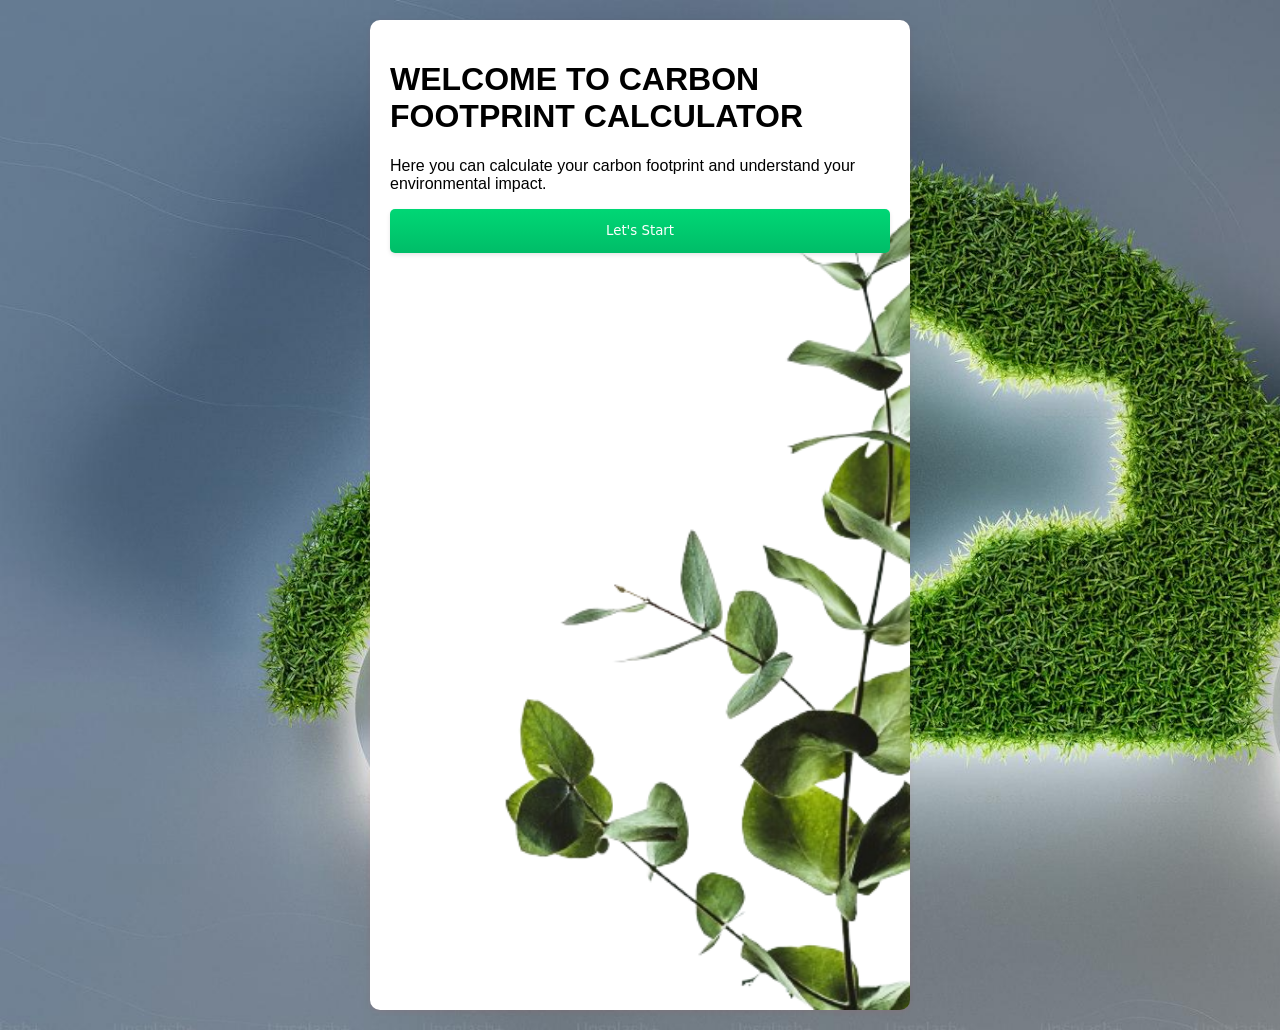
==== index.html @ 2deade85 "first commit" ====
<!DOCTYPE html>
<html lang="en">
  <head>
    <meta charset="UTF-8" />
    <meta name="viewport" content="width=device-width, initial-scale=1.0" />
    <title>Carbon Footprint Calculator</title>
    <link rel="stylesheet" href="style.css" />
  </head>
  <body>
    <div class="container" style="height: 950px">
      <h1>WELCOME TO CARBON FOOTPRINT CALCULATOR</h1>
      <p>
        Here you can calculate your carbon footprint and understand your
        environmental impact.
      </p>
      <button class="button-41" type="submit" id="start-button">
        Let's Start
      </button>
    </div>

    <script>
      const startButton = document.getElementById("start-button");

      startButton.addEventListener("click", () => {
        window.location.href = "calculate.html";
      });
    </script>
  </body>
</html>
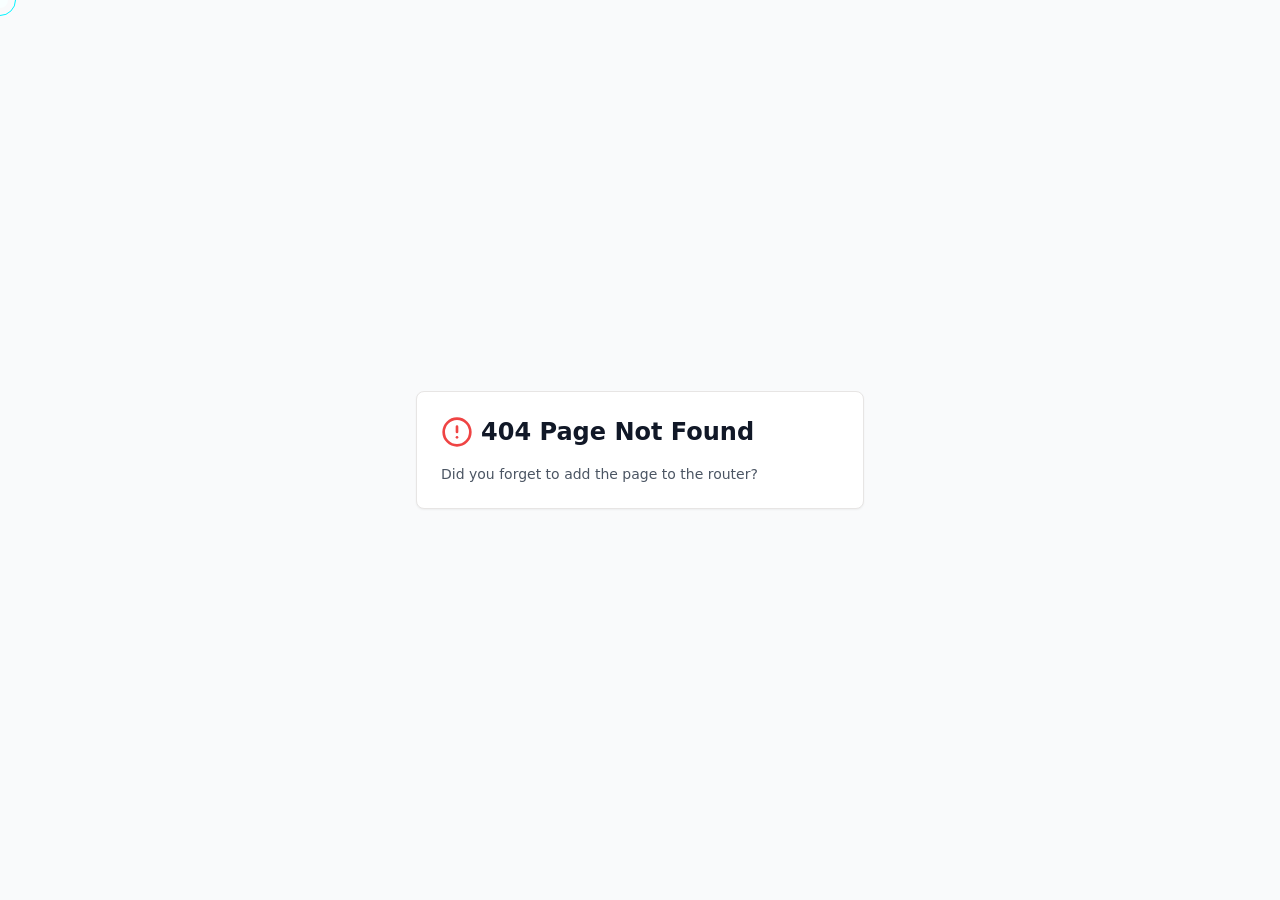
==== commit d8237c25: "Init Commit" ====
--- a/index.html
+++ b/index.html
@@ -1,29 +1,104 @@
 <!DOCTYPE html>
 <html lang="en">
   <head>
+    <style data-vite-theme="" data-inject-first="">:root {
+    --background: 0 0% 100%;
+--foreground: 20 14.3% 4.1%;
+--muted: 60 4.8% 95.9%;
+--muted-foreground: 25 5.3% 44.7%;
+--popover: 0 0% 100%;
+--popover-foreground: 20 14.3% 4.1%;
+--card: 0 0% 100%;
+--card-foreground: 20 14.3% 4.1%;
+--border: 20 5.9% 90%;
+--input: 20 5.9% 90%;
+--primary: 183 100% 50%;
+--primary-foreground: 184 100% 9%;
+--secondary: 60 4.8% 95.9%;
+--secondary-foreground: 24 9.8% 10%;
+--accent: 60 4.8% 95.9%;
+--accent-foreground: 24 9.8% 10%;
+--destructive: 0 84.2% 60.2%;
+--destructive-foreground: 60 9.1% 97.8%;
+--ring: 20 14.3% 4.1%;
+--radius: 0.5rem;
+}
+
+@media (prefers-color-scheme: dark) {
+  :root {
+      --background: 240 10% 3.9%;
+--foreground: 0 0% 98%;
+--muted: 240 3.7% 15.9%;
+--muted-foreground: 240 5% 64.9%;
+--popover: 240 10% 3.9%;
+--popover-foreground: 0 0% 98%;
+--card: 240 10% 3.9%;
+--card-foreground: 0 0% 98%;
+--border: 240 3.7% 15.9%;
+--input: 240 3.7% 15.9%;
+--primary: 183 100% 50%;
+--primary-foreground: 184 100% 9%;
+--secondary: 240 3.7% 15.9%;
+--secondary-foreground: 0 0% 98%;
+--accent: 240 3.7% 15.9%;
+--accent-foreground: 0 0% 98%;
+--destructive: 0 62.8% 30.6%;
+--destructive-foreground: 0 0% 98%;
+--ring: 240 4.9% 83.9%;
+--radius: 0.5rem;
+  }
+}
+.light {
+    --background: 0 0% 100%;
+--foreground: 20 14.3% 4.1%;
+--muted: 60 4.8% 95.9%;
+--muted-foreground: 25 5.3% 44.7%;
+--popover: 0 0% 100%;
+--popover-foreground: 20 14.3% 4.1%;
+--card: 0 0% 100%;
+--card-foreground: 20 14.3% 4.1%;
+--border: 20 5.9% 90%;
+--input: 20 5.9% 90%;
+--primary: 183 100% 50%;
+--primary-foreground: 184 100% 9%;
+--secondary: 60 4.8% 95.9%;
+--secondary-foreground: 24 9.8% 10%;
+--accent: 60 4.8% 95.9%;
+--accent-foreground: 24 9.8% 10%;
+--destructive: 0 84.2% 60.2%;
+--destructive-foreground: 60 9.1% 97.8%;
+--ring: 20 14.3% 4.1%;
+--radius: 0.5rem;
+}
+.dark {
+    --background: 240 10% 3.9%;
+--foreground: 0 0% 98%;
+--muted: 240 3.7% 15.9%;
+--muted-foreground: 240 5% 64.9%;
+--popover: 240 10% 3.9%;
+--popover-foreground: 0 0% 98%;
+--card: 240 10% 3.9%;
+--card-foreground: 0 0% 98%;
+--border: 240 3.7% 15.9%;
+--input: 240 3.7% 15.9%;
+--primary: 183 100% 50%;
+--primary-foreground: 184 100% 9%;
+--secondary: 240 3.7% 15.9%;
+--secondary-foreground: 0 0% 98%;
+--accent: 240 3.7% 15.9%;
+--accent-foreground: 0 0% 98%;
+--destructive: 0 62.8% 30.6%;
+--destructive-foreground: 0 0% 98%;
+--ring: 240 4.9% 83.9%;
+--radius: 0.5rem;
+}</style>
+
     <meta charset="UTF-8" />
-    <meta name="viewport" content="width=device-width, initial-scale=1.0" />
-    <title>Carbon Footprint Calculator</title>
-    <link rel="stylesheet" href="style.css" />
+    <meta name="viewport" content="width=device-width, initial-scale=1.0, maximum-scale=1" />
+    <script type="module" crossorigin src="./index-CS6MTeFh.js"></script>
+    <link rel="stylesheet" crossorigin href="./index-DmLrB1Ur.css">
   </head>
   <body>
-    <div class="container" style="height: 950px">
-      <h1>WELCOME TO CARBON FOOTPRINT CALCULATOR</h1>
-      <p>
-        Here you can calculate your carbon footprint and understand your
-        environmental impact.
-      </p>
-      <button class="button-41" type="submit" id="start-button">
-        Let's Start
-      </button>
-    </div>
-
-    <script>
-      const startButton = document.getElementById("start-button");
-
-      startButton.addEventListener("click", () => {
-        window.location.href = "calculate.html";
-      });
-    </script>
+    <div id="root"></div>
   </body>
-</html>
+</html>
--- a/index-DmLrB1Ur.css
+++ b/index-DmLrB1Ur.css
@@ -0,0 +1 @@
+*,:before,:after{--tw-border-spacing-x: 0;--tw-border-spacing-y: 0;--tw-translate-x: 0;--tw-translate-y: 0;--tw-rotate: 0;--tw-skew-x: 0;--tw-skew-y: 0;--tw-scale-x: 1;--tw-scale-y: 1;--tw-pan-x: ;--tw-pan-y: ;--tw-pinch-zoom: ;--tw-scroll-snap-strictness: proximity;--tw-gradient-from-position: ;--tw-gradient-via-position: ;--tw-gradient-to-position: ;--tw-ordinal: ;--tw-slashed-zero: ;--tw-numeric-figure: ;--tw-numeric-spacing: ;--tw-numeric-fraction: ;--tw-ring-inset: ;--tw-ring-offset-width: 0px;--tw-ring-offset-color: #fff;--tw-ring-color: rgb(59 130 246 / .5);--tw-ring-offset-shadow: 0 0 #0000;--tw-ring-shadow: 0 0 #0000;--tw-shadow: 0 0 #0000;--tw-shadow-colored: 0 0 #0000;--tw-blur: ;--tw-brightness: ;--tw-contrast: ;--tw-grayscale: ;--tw-hue-rotate: ;--tw-invert: ;--tw-saturate: ;--tw-sepia: ;--tw-drop-shadow: ;--tw-backdrop-blur: ;--tw-backdrop-brightness: ;--tw-backdrop-contrast: ;--tw-backdrop-grayscale: ;--tw-backdrop-hue-rotate: ;--tw-backdrop-invert: ;--tw-backdrop-opacity: ;--tw-backdrop-saturate: ;--tw-backdrop-sepia: ;--tw-contain-size: ;--tw-contain-layout: ;--tw-contain-paint: ;--tw-contain-style: }::backdrop{--tw-border-spacing-x: 0;--tw-border-spacing-y: 0;--tw-translate-x: 0;--tw-translate-y: 0;--tw-rotate: 0;--tw-skew-x: 0;--tw-skew-y: 0;--tw-scale-x: 1;--tw-scale-y: 1;--tw-pan-x: ;--tw-pan-y: ;--tw-pinch-zoom: ;--tw-scroll-snap-strictness: proximity;--tw-gradient-from-position: ;--tw-gradient-via-position: ;--tw-gradient-to-position: ;--tw-ordinal: ;--tw-slashed-zero: ;--tw-numeric-figure: ;--tw-numeric-spacing: ;--tw-numeric-fraction: ;--tw-ring-inset: ;--tw-ring-offset-width: 0px;--tw-ring-offset-color: #fff;--tw-ring-color: rgb(59 130 246 / .5);--tw-ring-offset-shadow: 0 0 #0000;--tw-ring-shadow: 0 0 #0000;--tw-shadow: 0 0 #0000;--tw-shadow-colored: 0 0 #0000;--tw-blur: ;--tw-brightness: ;--tw-contrast: ;--tw-grayscale: ;--tw-hue-rotate: ;--tw-invert: ;--tw-saturate: ;--tw-sepia: ;--tw-drop-shadow: ;--tw-backdrop-blur: ;--tw-backdrop-brightness: ;--tw-backdrop-contrast: ;--tw-backdrop-grayscale: ;--tw-backdrop-hue-rotate: ;--tw-backdrop-invert: ;--tw-backdrop-opacity: ;--tw-backdrop-saturate: ;--tw-backdrop-sepia: ;--tw-contain-size: ;--tw-contain-layout: ;--tw-contain-paint: ;--tw-contain-style: }*,:before,:after{box-sizing:border-box;border-width:0;border-style:solid;border-color:#e5e7eb}:before,:after{--tw-content: ""}html,:host{line-height:1.5;-webkit-text-size-adjust:100%;-moz-tab-size:4;-o-tab-size:4;tab-size:4;font-family:ui-sans-serif,system-ui,sans-serif,"Apple Color Emoji","Segoe UI Emoji",Segoe UI Symbol,"Noto Color Emoji";font-feature-settings:normal;font-variation-settings:normal;-webkit-tap-highlight-color:transparent}body{margin:0;line-height:inherit}hr{height:0;color:inherit;border-top-width:1px}abbr:where([title]){-webkit-text-decoration:underline dotted;text-decoration:underline dotted}h1,h2,h3,h4,h5,h6{font-size:inherit;font-weight:inherit}a{color:inherit;text-decoration:inherit}b,strong{font-weight:bolder}code,kbd,samp,pre{font-family:ui-monospace,SFMono-Regular,Menlo,Monaco,Consolas,Liberation Mono,Courier New,monospace;font-feature-settings:normal;font-variation-settings:normal;font-size:1em}small{font-size:80%}sub,sup{font-size:75%;line-height:0;position:relative;vertical-align:baseline}sub{bottom:-.25em}sup{top:-.5em}table{text-indent:0;border-color:inherit;border-collapse:collapse}button,input,optgroup,select,textarea{font-family:inherit;font-feature-settings:inherit;font-variation-settings:inherit;font-size:100%;font-weight:inherit;line-height:inherit;letter-spacing:inherit;color:inherit;margin:0;padding:0}button,select{text-transform:none}button,input:where([type=button]),input:where([type=reset]),input:where([type=submit]){-webkit-appearance:button;background-color:transparent;background-image:none}:-moz-focusring{outline:auto}:-moz-ui-invalid{box-shadow:none}progress{vertical-align:baseline}::-webkit-inner-spin-button,::-webkit-outer-spin-button{height:auto}[type=search]{-webkit-appearance:textfield;outline-offset:-2px}::-webkit-search-decoration{-webkit-appearance:none}::-webkit-file-upload-button{-webkit-appearance:button;font:inherit}summary{display:list-item}blockquote,dl,dd,h1,h2,h3,h4,h5,h6,hr,figure,p,pre{margin:0}fieldset{margin:0;padding:0}legend{padding:0}ol,ul,menu{list-style:none;margin:0;padding:0}dialog{padding:0}textarea{resize:vertical}input::-moz-placeholder,textarea::-moz-placeholder{opacity:1;color:#9ca3af}input::placeholder,textarea::placeholder{opacity:1;color:#9ca3af}button,[role=button]{cursor:pointer}:disabled{cursor:default}img,svg,video,canvas,audio,iframe,embed,object{display:block;vertical-align:middle}img,video{max-width:100%;height:auto}[hidden]:where(:not([hidden=until-found])){display:none}*{border-color:hsl(var(--border))}body{background-color:hsl(var(--background));font-family:ui-sans-serif,system-ui,sans-serif,"Apple Color Emoji","Segoe UI Emoji",Segoe UI Symbol,"Noto Color Emoji";color:hsl(var(--foreground));-webkit-font-smoothing:antialiased;-moz-osx-font-smoothing:grayscale}.container{width:100%}@media (min-width: 640px){.container{max-width:640px}}@media (min-width: 768px){.container{max-width:768px}}@media (min-width: 1024px){.container{max-width:1024px}}@media (min-width: 1280px){.container{max-width:1280px}}@media (min-width: 1536px){.container{max-width:1536px}}.sr-only{position:absolute;width:1px;height:1px;padding:0;margin:-1px;overflow:hidden;clip:rect(0,0,0,0);white-space:nowrap;border-width:0}.pointer-events-none{pointer-events:none}.pointer-events-auto{pointer-events:auto}.visible{visibility:visible}.invisible{visibility:hidden}.fixed{position:fixed}.absolute{position:absolute}.relative{position:relative}.inset-0{top:0;right:0;bottom:0;left:0}.inset-x-0{left:0;right:0}.inset-y-0{top:0;bottom:0}.-bottom-12{bottom:-3rem}.-left-12{left:-3rem}.-right-12{right:-3rem}.-top-12{top:-3rem}.bottom-0{bottom:0}.left-0{left:0}.left-1{left:.25rem}.left-1\/2{left:50%}.left-2{left:.5rem}.left-\[50\%\]{left:50%}.right-0{right:0}.right-1{right:.25rem}.right-2{right:.5rem}.right-3{right:.75rem}.right-4{right:1rem}.top-0{top:0}.top-1\.5{top:.375rem}.top-1\/2{top:50%}.top-2{top:.5rem}.top-3\.5{top:.875rem}.top-4{top:1rem}.top-\[1px\]{top:1px}.top-\[50\%\]{top:50%}.top-\[60\%\]{top:60%}.top-full{top:100%}.-z-10{z-index:-10}.z-10{z-index:10}.z-20{z-index:20}.z-50{z-index:50}.z-\[100\]{z-index:100}.z-\[1\]{z-index:1}.-mx-1{margin-left:-.25rem;margin-right:-.25rem}.mx-2{margin-left:.5rem;margin-right:.5rem}.mx-3\.5{margin-left:.875rem;margin-right:.875rem}.mx-4{margin-left:1rem;margin-right:1rem}.mx-auto{margin-left:auto;margin-right:auto}.my-0\.5{margin-top:.125rem;margin-bottom:.125rem}.my-1{margin-top:.25rem;margin-bottom:.25rem}.-ml-4{margin-left:-1rem}.-mt-4{margin-top:-1rem}.mb-1{margin-bottom:.25rem}.mb-10{margin-bottom:2.5rem}.mb-2{margin-bottom:.5rem}.mb-4{margin-bottom:1rem}.mb-6{margin-bottom:1.5rem}.mb-8{margin-bottom:2rem}.ml-1{margin-left:.25rem}.ml-2{margin-left:.5rem}.ml-auto{margin-left:auto}.mr-2{margin-right:.5rem}.mt-1\.5{margin-top:.375rem}.mt-2{margin-top:.5rem}.mt-24{margin-top:6rem}.mt-4{margin-top:1rem}.mt-auto{margin-top:auto}.block{display:block}.flex{display:flex}.inline-flex{display:inline-flex}.table{display:table}.grid{display:grid}.hidden{display:none}.aspect-square{aspect-ratio:1 / 1}.aspect-video{aspect-ratio:16 / 9}.size-4{width:1rem;height:1rem}.h-1{height:.25rem}.h-1\.5{height:.375rem}.h-10{height:2.5rem}.h-11{height:2.75rem}.h-12{height:3rem}.h-2{height:.5rem}.h-2\.5{height:.625rem}.h-3{height:.75rem}.h-3\.5{height:.875rem}.h-4{height:1rem}.h-48{height:12rem}.h-5{height:1.25rem}.h-6{height:1.5rem}.h-64{height:16rem}.h-7{height:1.75rem}.h-8{height:2rem}.h-9{height:2.25rem}.h-\[1px\]{height:1px}.h-\[var\(--radix-navigation-menu-viewport-height\)\]{height:var(--radix-navigation-menu-viewport-height)}.h-\[var\(--radix-select-trigger-height\)\]{height:var(--radix-select-trigger-height)}.h-auto{height:auto}.h-full{height:100%}.h-px{height:1px}.h-svh{height:100svh}.max-h-96{max-height:24rem}.max-h-\[300px\]{max-height:300px}.max-h-screen{max-height:100vh}.min-h-0{min-height:0px}.min-h-\[80px\]{min-height:80px}.min-h-screen{min-height:100vh}.min-h-svh{min-height:100svh}.w-0{width:0px}.w-0\.5{width:.125rem}.w-1{width:.25rem}.w-10{width:2.5rem}.w-11{width:2.75rem}.w-12{width:3rem}.w-2{width:.5rem}.w-2\.5{width:.625rem}.w-3{width:.75rem}.w-3\.5{width:.875rem}.w-3\/4{width:75%}.w-4{width:1rem}.w-5{width:1.25rem}.w-5\/12{width:41.666667%}.w-6{width:1.5rem}.w-64{width:16rem}.w-7{width:1.75rem}.w-72{width:18rem}.w-8{width:2rem}.w-9{width:2.25rem}.w-\[--sidebar-width\]{width:var(--sidebar-width)}.w-\[100px\]{width:100px}.w-\[1px\]{width:1px}.w-auto{width:auto}.w-full{width:100%}.w-max{width:-moz-max-content;width:max-content}.w-px{width:1px}.min-w-0{min-width:0px}.min-w-5{min-width:1.25rem}.min-w-\[12rem\]{min-width:12rem}.min-w-\[8rem\]{min-width:8rem}.min-w-\[var\(--radix-select-trigger-width\)\]{min-width:var(--radix-select-trigger-width)}.max-w-2xl{max-width:42rem}.max-w-\[--skeleton-width\]{max-width:var(--skeleton-width)}.max-w-lg{max-width:32rem}.max-w-max{max-width:-moz-max-content;max-width:max-content}.max-w-md{max-width:28rem}.flex-1{flex:1 1 0%}.shrink-0{flex-shrink:0}.grow{flex-grow:1}.grow-0{flex-grow:0}.basis-full{flex-basis:100%}.caption-bottom{caption-side:bottom}.border-collapse{border-collapse:collapse}.origin-left{transform-origin:left}.-translate-x-1\/2{--tw-translate-x: -50%;transform:translate(var(--tw-translate-x),var(--tw-translate-y)) rotate(var(--tw-rotate)) skew(var(--tw-skew-x)) skewY(var(--tw-skew-y)) scaleX(var(--tw-scale-x)) scaleY(var(--tw-scale-y))}.-translate-x-px{--tw-translate-x: -1px;transform:translate(var(--tw-translate-x),var(--tw-translate-y)) rotate(var(--tw-rotate)) skew(var(--tw-skew-x)) skewY(var(--tw-skew-y)) scaleX(var(--tw-scale-x)) scaleY(var(--tw-scale-y))}.-translate-y-1\/2{--tw-translate-y: -50%;transform:translate(var(--tw-translate-x),var(--tw-translate-y)) rotate(var(--tw-rotate)) skew(var(--tw-skew-x)) skewY(var(--tw-skew-y)) scaleX(var(--tw-scale-x)) scaleY(var(--tw-scale-y))}.translate-x-\[-50\%\]{--tw-translate-x: -50%;transform:translate(var(--tw-translate-x),var(--tw-translate-y)) rotate(var(--tw-rotate)) skew(var(--tw-skew-x)) skewY(var(--tw-skew-y)) scaleX(var(--tw-scale-x)) scaleY(var(--tw-scale-y))}.translate-x-px{--tw-translate-x: 1px;transform:translate(var(--tw-translate-x),var(--tw-translate-y)) rotate(var(--tw-rotate)) skew(var(--tw-skew-x)) skewY(var(--tw-skew-y)) scaleX(var(--tw-scale-x)) scaleY(var(--tw-scale-y))}.translate-y-\[-50\%\]{--tw-translate-y: -50%;transform:translate(var(--tw-translate-x),var(--tw-translate-y)) rotate(var(--tw-rotate)) skew(var(--tw-skew-x)) skewY(var(--tw-skew-y)) scaleX(var(--tw-scale-x)) scaleY(var(--tw-scale-y))}.rotate-45{--tw-rotate: 45deg;transform:translate(var(--tw-translate-x),var(--tw-translate-y)) rotate(var(--tw-rotate)) skew(var(--tw-skew-x)) skewY(var(--tw-skew-y)) scaleX(var(--tw-scale-x)) scaleY(var(--tw-scale-y))}.rotate-90{--tw-rotate: 90deg;transform:translate(var(--tw-translate-x),var(--tw-translate-y)) rotate(var(--tw-rotate)) skew(var(--tw-skew-x)) skewY(var(--tw-skew-y)) scaleX(var(--tw-scale-x)) scaleY(var(--tw-scale-y))}.transform{transform:translate(var(--tw-translate-x),var(--tw-translate-y)) rotate(var(--tw-rotate)) skew(var(--tw-skew-x)) skewY(var(--tw-skew-y)) scaleX(var(--tw-scale-x)) scaleY(var(--tw-scale-y))}@keyframes pulse{50%{opacity:.5}}.animate-pulse{animation:pulse 2s cubic-bezier(.4,0,.6,1) infinite}.cursor-default{cursor:default}.cursor-pointer{cursor:pointer}.touch-none{touch-action:none}.select-none{-webkit-user-select:none;-moz-user-select:none;user-select:none}.list-disc{list-style-type:disc}.list-none{list-style-type:none}.grid-cols-1{grid-template-columns:repeat(1,minmax(0,1fr))}.flex-row{flex-direction:row}.flex-col{flex-direction:column}.flex-col-reverse{flex-direction:column-reverse}.flex-wrap{flex-wrap:wrap}.items-start{align-items:flex-start}.items-end{align-items:flex-end}.items-center{align-items:center}.items-stretch{align-items:stretch}.justify-start{justify-content:flex-start}.justify-end{justify-content:flex-end}.justify-center{justify-content:center}.justify-between{justify-content:space-between}.gap-1{gap:.25rem}.gap-1\.5{gap:.375rem}.gap-10{gap:2.5rem}.gap-2{gap:.5rem}.gap-4{gap:1rem}.gap-6{gap:1.5rem}.space-x-1>:not([hidden])~:not([hidden]){--tw-space-x-reverse: 0;margin-right:calc(.25rem * var(--tw-space-x-reverse));margin-left:calc(.25rem * calc(1 - var(--tw-space-x-reverse)))}.space-x-4>:not([hidden])~:not([hidden]){--tw-space-x-reverse: 0;margin-right:calc(1rem * var(--tw-space-x-reverse));margin-left:calc(1rem * calc(1 - var(--tw-space-x-reverse)))}.space-y-1>:not([hidden])~:not([hidden]){--tw-space-y-reverse: 0;margin-top:calc(.25rem * calc(1 - var(--tw-space-y-reverse)));margin-bottom:calc(.25rem * var(--tw-space-y-reverse))}.space-y-1\.5>:not([hidden])~:not([hidden]){--tw-space-y-reverse: 0;margin-top:calc(.375rem * calc(1 - var(--tw-space-y-reverse)));margin-bottom:calc(.375rem * var(--tw-space-y-reverse))}.space-y-2>:not([hidden])~:not([hidden]){--tw-space-y-reverse: 0;margin-top:calc(.5rem * calc(1 - var(--tw-space-y-reverse)));margin-bottom:calc(.5rem * var(--tw-space-y-reverse))}.space-y-4>:not([hidden])~:not([hidden]){--tw-space-y-reverse: 0;margin-top:calc(1rem * calc(1 - var(--tw-space-y-reverse)));margin-bottom:calc(1rem * var(--tw-space-y-reverse))}.space-y-6>:not([hidden])~:not([hidden]){--tw-space-y-reverse: 0;margin-top:calc(1.5rem * calc(1 - var(--tw-space-y-reverse)));margin-bottom:calc(1.5rem * var(--tw-space-y-reverse))}.overflow-auto{overflow:auto}.overflow-hidden{overflow:hidden}.overflow-y-auto{overflow-y:auto}.overflow-x-hidden{overflow-x:hidden}.whitespace-nowrap{white-space:nowrap}.break-words{overflow-wrap:break-word}.rounded-\[2px\]{border-radius:2px}.rounded-\[inherit\]{border-radius:inherit}.rounded-full{border-radius:9999px}.rounded-lg{border-radius:var(--radius)}.rounded-md{border-radius:calc(var(--radius) - 2px)}.rounded-sm{border-radius:calc(var(--radius) - 4px)}.rounded-t-\[10px\]{border-top-left-radius:10px;border-top-right-radius:10px}.rounded-tl-sm{border-top-left-radius:calc(var(--radius) - 4px)}.border{border-width:1px}.border-2{border-width:2px}.border-\[1\.5px\]{border-width:1.5px}.border-y{border-top-width:1px;border-bottom-width:1px}.border-b{border-bottom-width:1px}.border-l{border-left-width:1px}.border-r{border-right-width:1px}.border-t{border-top-width:1px}.border-dashed{border-style:dashed}.border-\[\#00f3ff\]{--tw-border-opacity: 1;border-color:rgb(0 243 255 / var(--tw-border-opacity))}.border-\[\#00f3ff\]\/20{border-color:#00f3ff33}.border-\[\#ff2d75\]{--tw-border-opacity: 1;border-color:rgb(255 45 117 / var(--tw-border-opacity))}.border-\[--color-border\]{border-color:var(--color-border)}.border-border\/50{border-color:hsl(var(--border) / .5)}.border-destructive{border-color:hsl(var(--destructive))}.border-destructive\/50{border-color:hsl(var(--destructive) / .5)}.border-input{border-color:hsl(var(--input))}.border-primary{border-color:hsl(var(--primary))}.border-sidebar-border{border-color:hsl(var(--sidebar-border))}.border-transparent{border-color:transparent}.border-l-transparent{border-left-color:transparent}.border-t-transparent{border-top-color:transparent}.bg-\[\#00f3ff\]{--tw-bg-opacity: 1;background-color:rgb(0 243 255 / var(--tw-bg-opacity))}.bg-\[\#00f3ff\]\/10{background-color:#00f3ff1a}.bg-\[\#0a0a0a\]{--tw-bg-opacity: 1;background-color:rgb(10 10 10 / var(--tw-bg-opacity))}.bg-\[--color-bg\]{background-color:var(--color-bg)}.bg-accent{background-color:hsl(var(--accent))}.bg-background{background-color:hsl(var(--background))}.bg-black\/80{background-color:#000c}.bg-border{background-color:hsl(var(--border))}.bg-card{background-color:hsl(var(--card))}.bg-destructive{background-color:hsl(var(--destructive))}.bg-foreground{background-color:hsl(var(--foreground))}.bg-gray-50{--tw-bg-opacity: 1;background-color:rgb(249 250 251 / var(--tw-bg-opacity))}.bg-muted{background-color:hsl(var(--muted))}.bg-muted\/50{background-color:hsl(var(--muted) / .5)}.bg-popover{background-color:hsl(var(--popover))}.bg-primary{background-color:hsl(var(--primary))}.bg-secondary{background-color:hsl(var(--secondary))}.bg-sidebar{background-color:hsl(var(--sidebar-background))}.bg-sidebar-border{background-color:hsl(var(--sidebar-border))}.bg-transparent{background-color:transparent}.bg-gradient-to-b{background-image:linear-gradient(to bottom,var(--tw-gradient-stops))}.bg-gradient-to-r{background-image:linear-gradient(to right,var(--tw-gradient-stops))}.from-\[\#00f3ff\]{--tw-gradient-from: #00f3ff var(--tw-gradient-from-position);--tw-gradient-to: rgb(0 243 255 / 0) var(--tw-gradient-to-position);--tw-gradient-stops: var(--tw-gradient-from), var(--tw-gradient-to)}.to-\[\#ff2d75\]{--tw-gradient-to: #ff2d75 var(--tw-gradient-to-position)}.bg-clip-text{-webkit-background-clip:text;background-clip:text}.fill-current{fill:currentColor}.object-cover{-o-object-fit:cover;object-fit:cover}.p-0{padding:0}.p-0\.5{padding:.125rem}.p-1{padding:.25rem}.p-2{padding:.5rem}.p-3{padding:.75rem}.p-4{padding:1rem}.p-6{padding:1.5rem}.p-\[1px\]{padding:1px}.px-1{padding-left:.25rem;padding-right:.25rem}.px-2{padding-left:.5rem;padding-right:.5rem}.px-2\.5{padding-left:.625rem;padding-right:.625rem}.px-3{padding-left:.75rem;padding-right:.75rem}.px-4{padding-left:1rem;padding-right:1rem}.px-5{padding-left:1.25rem;padding-right:1.25rem}.px-8{padding-left:2rem;padding-right:2rem}.py-0\.5{padding-top:.125rem;padding-bottom:.125rem}.py-1{padding-top:.25rem;padding-bottom:.25rem}.py-1\.5{padding-top:.375rem;padding-bottom:.375rem}.py-2{padding-top:.5rem;padding-bottom:.5rem}.py-20{padding-top:5rem;padding-bottom:5rem}.py-3{padding-top:.75rem;padding-bottom:.75rem}.py-4{padding-top:1rem;padding-bottom:1rem}.py-6{padding-top:1.5rem;padding-bottom:1.5rem}.pb-3{padding-bottom:.75rem}.pb-4{padding-bottom:1rem}.pl-2\.5{padding-left:.625rem}.pl-4{padding-left:1rem}.pl-8{padding-left:2rem}.pr-2{padding-right:.5rem}.pr-2\.5{padding-right:.625rem}.pr-8{padding-right:2rem}.pt-0{padding-top:0}.pt-1{padding-top:.25rem}.pt-3{padding-top:.75rem}.pt-4{padding-top:1rem}.pt-6{padding-top:1.5rem}.text-left{text-align:left}.text-center{text-align:center}.text-right{text-align:right}.align-middle{vertical-align:middle}.font-\[\'Orbitron\'\]{font-family:Orbitron}.font-\[\'Space_Grotesk\'\]{font-family:Space Grotesk}.font-mono{font-family:ui-monospace,SFMono-Regular,Menlo,Monaco,Consolas,Liberation Mono,Courier New,monospace}.text-2xl{font-size:1.5rem;line-height:2rem}.text-3xl{font-size:1.875rem;line-height:2.25rem}.text-4xl{font-size:2.25rem;line-height:2.5rem}.text-\[0\.8rem\]{font-size:.8rem}.text-lg{font-size:1.125rem;line-height:1.75rem}.text-sm{font-size:.875rem;line-height:1.25rem}.text-xl{font-size:1.25rem;line-height:1.75rem}.text-xs{font-size:.75rem;line-height:1rem}.font-bold{font-weight:700}.font-medium{font-weight:500}.font-normal{font-weight:400}.font-semibold{font-weight:600}.capitalize{text-transform:capitalize}.tabular-nums{--tw-numeric-spacing: tabular-nums;font-variant-numeric:var(--tw-ordinal) var(--tw-slashed-zero) var(--tw-numeric-figure) var(--tw-numeric-spacing) var(--tw-numeric-fraction)}.leading-none{line-height:1}.tracking-tight{letter-spacing:-.025em}.tracking-widest{letter-spacing:.1em}.text-\[\#00f3ff\]{--tw-text-opacity: 1;color:rgb(0 243 255 / var(--tw-text-opacity))}.text-\[\#ff2d75\]{--tw-text-opacity: 1;color:rgb(255 45 117 / var(--tw-text-opacity))}.text-accent-foreground{color:hsl(var(--accent-foreground))}.text-card-foreground{color:hsl(var(--card-foreground))}.text-current{color:currentColor}.text-destructive{color:hsl(var(--destructive))}.text-destructive-foreground{color:hsl(var(--destructive-foreground))}.text-foreground{color:hsl(var(--foreground))}.text-foreground\/50{color:hsl(var(--foreground) / .5)}.text-gray-600{--tw-text-opacity: 1;color:rgb(75 85 99 / var(--tw-text-opacity))}.text-gray-900{--tw-text-opacity: 1;color:rgb(17 24 39 / var(--tw-text-opacity))}.text-muted-foreground{color:hsl(var(--muted-foreground))}.text-popover-foreground{color:hsl(var(--popover-foreground))}.text-primary{color:hsl(var(--primary))}.text-primary-foreground{color:hsl(var(--primary-foreground))}.text-red-500{--tw-text-opacity: 1;color:rgb(239 68 68 / var(--tw-text-opacity))}.text-secondary-foreground{color:hsl(var(--secondary-foreground))}.text-sidebar-foreground{color:hsl(var(--sidebar-foreground))}.text-sidebar-foreground\/70{color:hsl(var(--sidebar-foreground) / .7)}.text-transparent{color:transparent}.underline-offset-4{text-underline-offset:4px}.opacity-0{opacity:0}.opacity-50{opacity:.5}.opacity-60{opacity:.6}.opacity-70{opacity:.7}.opacity-90{opacity:.9}.mix-blend-screen{mix-blend-mode:screen}.shadow-\[0_0_0_1px_hsl\(var\(--sidebar-border\)\)\]{--tw-shadow: 0 0 0 1px hsl(var(--sidebar-border));--tw-shadow-colored: 0 0 0 1px var(--tw-shadow-color);box-shadow:var(--tw-ring-offset-shadow, 0 0 #0000),var(--tw-ring-shadow, 0 0 #0000),var(--tw-shadow)}.shadow-lg{--tw-shadow: 0 10px 15px -3px rgb(0 0 0 / .1), 0 4px 6px -4px rgb(0 0 0 / .1);--tw-shadow-colored: 0 10px 15px -3px var(--tw-shadow-color), 0 4px 6px -4px var(--tw-shadow-color);box-shadow:var(--tw-ring-offset-shadow, 0 0 #0000),var(--tw-ring-shadow, 0 0 #0000),var(--tw-shadow)}.shadow-md{--tw-shadow: 0 4px 6px -1px rgb(0 0 0 / .1), 0 2px 4px -2px rgb(0 0 0 / .1);--tw-shadow-colored: 0 4px 6px -1px var(--tw-shadow-color), 0 2px 4px -2px var(--tw-shadow-color);box-shadow:var(--tw-ring-offset-shadow, 0 0 #0000),var(--tw-ring-shadow, 0 0 #0000),var(--tw-shadow)}.shadow-none{--tw-shadow: 0 0 #0000;--tw-shadow-colored: 0 0 #0000;box-shadow:var(--tw-ring-offset-shadow, 0 0 #0000),var(--tw-ring-shadow, 0 0 #0000),var(--tw-shadow)}.shadow-sm{--tw-shadow: 0 1px 2px 0 rgb(0 0 0 / .05);--tw-shadow-colored: 0 1px 2px 0 var(--tw-shadow-color);box-shadow:var(--tw-ring-offset-shadow, 0 0 #0000),var(--tw-ring-shadow, 0 0 #0000),var(--tw-shadow)}.shadow-xl{--tw-shadow: 0 20px 25px -5px rgb(0 0 0 / .1), 0 8px 10px -6px rgb(0 0 0 / .1);--tw-shadow-colored: 0 20px 25px -5px var(--tw-shadow-color), 0 8px 10px -6px var(--tw-shadow-color);box-shadow:var(--tw-ring-offset-shadow, 0 0 #0000),var(--tw-ring-shadow, 0 0 #0000),var(--tw-shadow)}.outline-none{outline:2px solid transparent;outline-offset:2px}.outline{outline-style:solid}.ring-0{--tw-ring-offset-shadow: var(--tw-ring-inset) 0 0 0 var(--tw-ring-offset-width) var(--tw-ring-offset-color);--tw-ring-shadow: var(--tw-ring-inset) 0 0 0 calc(0px + var(--tw-ring-offset-width)) var(--tw-ring-color);box-shadow:var(--tw-ring-offset-shadow),var(--tw-ring-shadow),var(--tw-shadow, 0 0 #0000)}.ring-2{--tw-ring-offset-shadow: var(--tw-ring-inset) 0 0 0 var(--tw-ring-offset-width) var(--tw-ring-offset-color);--tw-ring-shadow: var(--tw-ring-inset) 0 0 0 calc(2px + var(--tw-ring-offset-width)) var(--tw-ring-color);box-shadow:var(--tw-ring-offset-shadow),var(--tw-ring-shadow),var(--tw-shadow, 0 0 #0000)}.ring-ring{--tw-ring-color: hsl(var(--ring))}.ring-sidebar-ring{--tw-ring-color: hsl(var(--sidebar-ring))}.ring-offset-background{--tw-ring-offset-color: hsl(var(--background))}.blur-sm{--tw-blur: blur(4px);filter:var(--tw-blur) var(--tw-brightness) var(--tw-contrast) var(--tw-grayscale) var(--tw-hue-rotate) var(--tw-invert) var(--tw-saturate) var(--tw-sepia) var(--tw-drop-shadow)}.filter{filter:var(--tw-blur) var(--tw-brightness) var(--tw-contrast) var(--tw-grayscale) var(--tw-hue-rotate) var(--tw-invert) var(--tw-saturate) var(--tw-sepia) var(--tw-drop-shadow)}.transition{transition-property:color,background-color,border-color,text-decoration-color,fill,stroke,opacity,box-shadow,transform,filter,-webkit-backdrop-filter;transition-property:color,background-color,border-color,text-decoration-color,fill,stroke,opacity,box-shadow,transform,filter,backdrop-filter;transition-property:color,background-color,border-color,text-decoration-color,fill,stroke,opacity,box-shadow,transform,filter,backdrop-filter,-webkit-backdrop-filter;transition-timing-function:cubic-bezier(.4,0,.2,1);transition-duration:.15s}.transition-\[left\,right\,width\]{transition-property:left,right,width;transition-timing-function:cubic-bezier(.4,0,.2,1);transition-duration:.15s}.transition-\[margin\,opa\]{transition-property:margin,opa;transition-timing-function:cubic-bezier(.4,0,.2,1);transition-duration:.15s}.transition-\[width\,height\,padding\]{transition-property:width,height,padding;transition-timing-function:cubic-bezier(.4,0,.2,1);transition-duration:.15s}.transition-\[width\]{transition-property:width;transition-timing-function:cubic-bezier(.4,0,.2,1);transition-duration:.15s}.transition-all{transition-property:all;transition-timing-function:cubic-bezier(.4,0,.2,1);transition-duration:.15s}.transition-colors{transition-property:color,background-color,border-color,text-decoration-color,fill,stroke;transition-timing-function:cubic-bezier(.4,0,.2,1);transition-duration:.15s}.transition-opacity{transition-property:opacity;transition-timing-function:cubic-bezier(.4,0,.2,1);transition-duration:.15s}.transition-transform{transition-property:transform;transition-timing-function:cubic-bezier(.4,0,.2,1);transition-duration:.15s}.duration-1000{transition-duration:1s}.duration-200{transition-duration:.2s}.duration-300{transition-duration:.3s}.duration-500{transition-duration:.5s}.ease-in-out{transition-timing-function:cubic-bezier(.4,0,.2,1)}.ease-linear{transition-timing-function:linear}@keyframes enter{0%{opacity:var(--tw-enter-opacity, 1);transform:translate3d(var(--tw-enter-translate-x, 0),var(--tw-enter-translate-y, 0),0) scale3d(var(--tw-enter-scale, 1),var(--tw-enter-scale, 1),var(--tw-enter-scale, 1)) rotate(var(--tw-enter-rotate, 0))}}@keyframes exit{to{opacity:var(--tw-exit-opacity, 1);transform:translate3d(var(--tw-exit-translate-x, 0),var(--tw-exit-translate-y, 0),0) scale3d(var(--tw-exit-scale, 1),var(--tw-exit-scale, 1),var(--tw-exit-scale, 1)) rotate(var(--tw-exit-rotate, 0))}}.animate-in{animation-name:enter;animation-duration:.15s;--tw-enter-opacity: initial;--tw-enter-scale: initial;--tw-enter-rotate: initial;--tw-enter-translate-x: initial;--tw-enter-translate-y: initial}.fade-in-0{--tw-enter-opacity: 0}.fade-in-80{--tw-enter-opacity: .8}.zoom-in-95{--tw-enter-scale: .95}.duration-1000{animation-duration:1s}.duration-200{animation-duration:.2s}.duration-300{animation-duration:.3s}.duration-500{animation-duration:.5s}.ease-in-out{animation-timing-function:cubic-bezier(.4,0,.2,1)}.ease-linear{animation-timing-function:linear}.file\:border-0::file-selector-button{border-width:0px}.file\:bg-transparent::file-selector-button{background-color:transparent}.file\:text-sm::file-selector-button{font-size:.875rem;line-height:1.25rem}.file\:font-medium::file-selector-button{font-weight:500}.file\:text-foreground::file-selector-button{color:hsl(var(--foreground))}.placeholder\:text-muted-foreground::-moz-placeholder{color:hsl(var(--muted-foreground))}.placeholder\:text-muted-foreground::placeholder{color:hsl(var(--muted-foreground))}.after\:absolute:after{content:var(--tw-content);position:absolute}.after\:-inset-2:after{content:var(--tw-content);top:-.5rem;right:-.5rem;bottom:-.5rem;left:-.5rem}.after\:inset-y-0:after{content:var(--tw-content);top:0;bottom:0}.after\:left-1\/2:after{content:var(--tw-content);left:50%}.after\:w-1:after{content:var(--tw-content);width:.25rem}.after\:w-\[2px\]:after{content:var(--tw-content);width:2px}.after\:-translate-x-1\/2:after{content:var(--tw-content);--tw-translate-x: -50%;transform:translate(var(--tw-translate-x),var(--tw-translate-y)) rotate(var(--tw-rotate)) skew(var(--tw-skew-x)) skewY(var(--tw-skew-y)) scaleX(var(--tw-scale-x)) scaleY(var(--tw-scale-y))}.first\:rounded-l-md:first-child{border-top-left-radius:calc(var(--radius) - 2px);border-bottom-left-radius:calc(var(--radius) - 2px)}.first\:border-l:first-child{border-left-width:1px}.last\:rounded-r-md:last-child{border-top-right-radius:calc(var(--radius) - 2px);border-bottom-right-radius:calc(var(--radius) - 2px)}.focus-within\:relative:focus-within{position:relative}.focus-within\:z-20:focus-within{z-index:20}.hover\:border-\[\#00f3ff\]:hover{--tw-border-opacity: 1;border-color:rgb(0 243 255 / var(--tw-border-opacity))}.hover\:bg-\[\#00f3ff\]\/10:hover{background-color:#00f3ff1a}.hover\:bg-\[\#ff2d75\]\/10:hover{background-color:#ff2d751a}.hover\:bg-accent:hover{background-color:hsl(var(--accent))}.hover\:bg-destructive\/80:hover{background-color:hsl(var(--destructive) / .8)}.hover\:bg-destructive\/90:hover{background-color:hsl(var(--destructive) / .9)}.hover\:bg-muted:hover{background-color:hsl(var(--muted))}.hover\:bg-muted\/50:hover{background-color:hsl(var(--muted) / .5)}.hover\:bg-primary:hover{background-color:hsl(var(--primary))}.hover\:bg-primary\/80:hover{background-color:hsl(var(--primary) / .8)}.hover\:bg-primary\/90:hover{background-color:hsl(var(--primary) / .9)}.hover\:bg-secondary:hover{background-color:hsl(var(--secondary))}.hover\:bg-secondary\/80:hover{background-color:hsl(var(--secondary) / .8)}.hover\:bg-sidebar-accent:hover{background-color:hsl(var(--sidebar-accent))}.hover\:text-accent-foreground:hover{color:hsl(var(--accent-foreground))}.hover\:text-foreground:hover{color:hsl(var(--foreground))}.hover\:text-muted-foreground:hover{color:hsl(var(--muted-foreground))}.hover\:text-primary-foreground:hover{color:hsl(var(--primary-foreground))}.hover\:text-sidebar-accent-foreground:hover{color:hsl(var(--sidebar-accent-foreground))}.hover\:underline:hover{text-decoration-line:underline}.hover\:opacity-100:hover{opacity:1}.hover\:shadow-\[0_0_0_1px_hsl\(var\(--sidebar-accent\)\)\]:hover{--tw-shadow: 0 0 0 1px hsl(var(--sidebar-accent));--tw-shadow-colored: 0 0 0 1px var(--tw-shadow-color);box-shadow:var(--tw-ring-offset-shadow, 0 0 #0000),var(--tw-ring-shadow, 0 0 #0000),var(--tw-shadow)}.hover\:after\:bg-sidebar-border:hover:after{content:var(--tw-content);background-color:hsl(var(--sidebar-border))}.focus\:bg-accent:focus{background-color:hsl(var(--accent))}.focus\:bg-primary:focus{background-color:hsl(var(--primary))}.focus\:text-accent-foreground:focus{color:hsl(var(--accent-foreground))}.focus\:text-primary-foreground:focus{color:hsl(var(--primary-foreground))}.focus\:opacity-100:focus{opacity:1}.focus\:outline-none:focus{outline:2px solid transparent;outline-offset:2px}.focus\:ring-2:focus{--tw-ring-offset-shadow: var(--tw-ring-inset) 0 0 0 var(--tw-ring-offset-width) var(--tw-ring-offset-color);--tw-ring-shadow: var(--tw-ring-inset) 0 0 0 calc(2px + var(--tw-ring-offset-width)) var(--tw-ring-color);box-shadow:var(--tw-ring-offset-shadow),var(--tw-ring-shadow),var(--tw-shadow, 0 0 #0000)}.focus\:ring-\[\#00f3ff\]:focus{--tw-ring-opacity: 1;--tw-ring-color: rgb(0 243 255 / var(--tw-ring-opacity))}.focus\:ring-ring:focus{--tw-ring-color: hsl(var(--ring))}.focus\:ring-offset-2:focus{--tw-ring-offset-width: 2px}.focus-visible\:outline-none:focus-visible{outline:2px solid transparent;outline-offset:2px}.focus-visible\:ring-1:focus-visible{--tw-ring-offset-shadow: var(--tw-ring-inset) 0 0 0 var(--tw-ring-offset-width) var(--tw-ring-offset-color);--tw-ring-shadow: var(--tw-ring-inset) 0 0 0 calc(1px + var(--tw-ring-offset-width)) var(--tw-ring-color);box-shadow:var(--tw-ring-offset-shadow),var(--tw-ring-shadow),var(--tw-shadow, 0 0 #0000)}.focus-visible\:ring-2:focus-visible{--tw-ring-offset-shadow: var(--tw-ring-inset) 0 0 0 var(--tw-ring-offset-width) var(--tw-ring-offset-color);--tw-ring-shadow: var(--tw-ring-inset) 0 0 0 calc(2px + var(--tw-ring-offset-width)) var(--tw-ring-color);box-shadow:var(--tw-ring-offset-shadow),var(--tw-ring-shadow),var(--tw-shadow, 0 0 #0000)}.focus-visible\:ring-ring:focus-visible{--tw-ring-color: hsl(var(--ring))}.focus-visible\:ring-sidebar-ring:focus-visible{--tw-ring-color: hsl(var(--sidebar-ring))}.focus-visible\:ring-offset-1:focus-visible{--tw-ring-offset-width: 1px}.focus-visible\:ring-offset-2:focus-visible{--tw-ring-offset-width: 2px}.focus-visible\:ring-offset-background:focus-visible{--tw-ring-offset-color: hsl(var(--background))}.active\:bg-sidebar-accent:active{background-color:hsl(var(--sidebar-accent))}.active\:text-sidebar-accent-foreground:active{color:hsl(var(--sidebar-accent-foreground))}.disabled\:pointer-events-none:disabled{pointer-events:none}.disabled\:cursor-not-allowed:disabled{cursor:not-allowed}.disabled\:opacity-50:disabled{opacity:.5}.group\/menu-item:focus-within .group-focus-within\/menu-item\:opacity-100{opacity:1}.group\/menu-item:hover .group-hover\/menu-item\:opacity-100,.group:hover .group-hover\:opacity-100{opacity:1}.group.destructive .group-\[\.destructive\]\:border-muted\/40{border-color:hsl(var(--muted) / .4)}.group.destructive .group-\[\.destructive\]\:text-red-300{--tw-text-opacity: 1;color:rgb(252 165 165 / var(--tw-text-opacity))}.group.destructive .group-\[\.destructive\]\:hover\:border-destructive\/30:hover{border-color:hsl(var(--destructive) / .3)}.group.destructive .group-\[\.destructive\]\:hover\:bg-destructive:hover{background-color:hsl(var(--destructive))}.group.destructive .group-\[\.destructive\]\:hover\:text-destructive-foreground:hover{color:hsl(var(--destructive-foreground))}.group.destructive .group-\[\.destructive\]\:hover\:text-red-50:hover{--tw-text-opacity: 1;color:rgb(254 242 242 / var(--tw-text-opacity))}.group.destructive .group-\[\.destructive\]\:focus\:ring-destructive:focus{--tw-ring-color: hsl(var(--destructive))}.group.destructive .group-\[\.destructive\]\:focus\:ring-red-400:focus{--tw-ring-opacity: 1;--tw-ring-color: rgb(248 113 113 / var(--tw-ring-opacity))}.group.destructive .group-\[\.destructive\]\:focus\:ring-offset-red-600:focus{--tw-ring-offset-color: #dc2626}.peer\/menu-button:hover~.peer-hover\/menu-button\:text-sidebar-accent-foreground{color:hsl(var(--sidebar-accent-foreground))}.peer:disabled~.peer-disabled\:cursor-not-allowed{cursor:not-allowed}.peer:disabled~.peer-disabled\:opacity-70{opacity:.7}.has-\[\[data-variant\=inset\]\]\:bg-sidebar:has([data-variant=inset]){background-color:hsl(var(--sidebar-background))}.has-\[\:disabled\]\:opacity-50:has(:disabled){opacity:.5}.group\/menu-item:has([data-sidebar=menu-action]) .group-has-\[\[data-sidebar\=menu-action\]\]\/menu-item\:pr-8{padding-right:2rem}.aria-disabled\:pointer-events-none[aria-disabled=true]{pointer-events:none}.aria-disabled\:opacity-50[aria-disabled=true]{opacity:.5}.aria-selected\:bg-accent[aria-selected=true]{background-color:hsl(var(--accent))}.aria-selected\:bg-accent\/50[aria-selected=true]{background-color:hsl(var(--accent) / .5)}.aria-selected\:text-accent-foreground[aria-selected=true]{color:hsl(var(--accent-foreground))}.aria-selected\:text-muted-foreground[aria-selected=true]{color:hsl(var(--muted-foreground))}.aria-selected\:opacity-100[aria-selected=true]{opacity:1}.aria-selected\:opacity-30[aria-selected=true]{opacity:.3}.data-\[disabled\=true\]\:pointer-events-none[data-disabled=true],.data-\[disabled\]\:pointer-events-none[data-disabled]{pointer-events:none}.data-\[panel-group-direction\=vertical\]\:h-px[data-panel-group-direction=vertical]{height:1px}.data-\[panel-group-direction\=vertical\]\:w-full[data-panel-group-direction=vertical]{width:100%}.data-\[side\=bottom\]\:translate-y-1[data-side=bottom]{--tw-translate-y: .25rem;transform:translate(var(--tw-translate-x),var(--tw-translate-y)) rotate(var(--tw-rotate)) skew(var(--tw-skew-x)) skewY(var(--tw-skew-y)) scaleX(var(--tw-scale-x)) scaleY(var(--tw-scale-y))}.data-\[side\=left\]\:-translate-x-1[data-side=left]{--tw-translate-x: -.25rem;transform:translate(var(--tw-translate-x),var(--tw-translate-y)) rotate(var(--tw-rotate)) skew(var(--tw-skew-x)) skewY(var(--tw-skew-y)) scaleX(var(--tw-scale-x)) scaleY(var(--tw-scale-y))}.data-\[side\=right\]\:translate-x-1[data-side=right]{--tw-translate-x: .25rem;transform:translate(var(--tw-translate-x),var(--tw-translate-y)) rotate(var(--tw-rotate)) skew(var(--tw-skew-x)) skewY(var(--tw-skew-y)) scaleX(var(--tw-scale-x)) scaleY(var(--tw-scale-y))}.data-\[side\=top\]\:-translate-y-1[data-side=top]{--tw-translate-y: -.25rem;transform:translate(var(--tw-translate-x),var(--tw-translate-y)) rotate(var(--tw-rotate)) skew(var(--tw-skew-x)) skewY(var(--tw-skew-y)) scaleX(var(--tw-scale-x)) scaleY(var(--tw-scale-y))}.data-\[state\=checked\]\:translate-x-5[data-state=checked]{--tw-translate-x: 1.25rem;transform:translate(var(--tw-translate-x),var(--tw-translate-y)) rotate(var(--tw-rotate)) skew(var(--tw-skew-x)) skewY(var(--tw-skew-y)) scaleX(var(--tw-scale-x)) scaleY(var(--tw-scale-y))}.data-\[state\=unchecked\]\:translate-x-0[data-state=unchecked],.data-\[swipe\=cancel\]\:translate-x-0[data-swipe=cancel]{--tw-translate-x: 0px;transform:translate(var(--tw-translate-x),var(--tw-translate-y)) rotate(var(--tw-rotate)) skew(var(--tw-skew-x)) skewY(var(--tw-skew-y)) scaleX(var(--tw-scale-x)) scaleY(var(--tw-scale-y))}.data-\[swipe\=end\]\:translate-x-\[var\(--radix-toast-swipe-end-x\)\][data-swipe=end]{--tw-translate-x: var(--radix-toast-swipe-end-x);transform:translate(var(--tw-translate-x),var(--tw-translate-y)) rotate(var(--tw-rotate)) skew(var(--tw-skew-x)) skewY(var(--tw-skew-y)) scaleX(var(--tw-scale-x)) scaleY(var(--tw-scale-y))}.data-\[swipe\=move\]\:translate-x-\[var\(--radix-toast-swipe-move-x\)\][data-swipe=move]{--tw-translate-x: var(--radix-toast-swipe-move-x);transform:translate(var(--tw-translate-x),var(--tw-translate-y)) rotate(var(--tw-rotate)) skew(var(--tw-skew-x)) skewY(var(--tw-skew-y)) scaleX(var(--tw-scale-x)) scaleY(var(--tw-scale-y))}@keyframes accordion-up{0%{height:var(--radix-accordion-content-height)}to{height:0}}.data-\[state\=closed\]\:animate-accordion-up[data-state=closed]{animation:accordion-up .2s ease-out}@keyframes accordion-down{0%{height:0}to{height:var(--radix-accordion-content-height)}}.data-\[state\=open\]\:animate-accordion-down[data-state=open]{animation:accordion-down .2s ease-out}.data-\[panel-group-direction\=vertical\]\:flex-col[data-panel-group-direction=vertical]{flex-direction:column}.data-\[active\=true\]\:bg-sidebar-accent[data-active=true]{background-color:hsl(var(--sidebar-accent))}.data-\[active\]\:bg-accent\/50[data-active]{background-color:hsl(var(--accent) / .5)}.data-\[selected\=\'true\'\]\:bg-accent[data-selected=true]{background-color:hsl(var(--accent))}.data-\[state\=active\]\:bg-background[data-state=active]{background-color:hsl(var(--background))}.data-\[state\=checked\]\:bg-primary[data-state=checked]{background-color:hsl(var(--primary))}.data-\[state\=on\]\:bg-accent[data-state=on],.data-\[state\=open\]\:bg-accent[data-state=open]{background-color:hsl(var(--accent))}.data-\[state\=open\]\:bg-accent\/50[data-state=open]{background-color:hsl(var(--accent) / .5)}.data-\[state\=open\]\:bg-secondary[data-state=open]{background-color:hsl(var(--secondary))}.data-\[state\=selected\]\:bg-muted[data-state=selected]{background-color:hsl(var(--muted))}.data-\[state\=unchecked\]\:bg-input[data-state=unchecked]{background-color:hsl(var(--input))}.data-\[active\=true\]\:font-medium[data-active=true]{font-weight:500}.data-\[active\=true\]\:text-sidebar-accent-foreground[data-active=true]{color:hsl(var(--sidebar-accent-foreground))}.data-\[selected\=true\]\:text-accent-foreground[data-selected=true]{color:hsl(var(--accent-foreground))}.data-\[state\=active\]\:text-foreground[data-state=active]{color:hsl(var(--foreground))}.data-\[state\=checked\]\:text-primary-foreground[data-state=checked]{color:hsl(var(--primary-foreground))}.data-\[state\=on\]\:text-accent-foreground[data-state=on],.data-\[state\=open\]\:text-accent-foreground[data-state=open]{color:hsl(var(--accent-foreground))}.data-\[state\=open\]\:text-muted-foreground[data-state=open]{color:hsl(var(--muted-foreground))}.data-\[disabled\=true\]\:opacity-50[data-disabled=true],.data-\[disabled\]\:opacity-50[data-disabled]{opacity:.5}.data-\[state\=open\]\:opacity-100[data-state=open]{opacity:1}.data-\[state\=active\]\:shadow-sm[data-state=active]{--tw-shadow: 0 1px 2px 0 rgb(0 0 0 / .05);--tw-shadow-colored: 0 1px 2px 0 var(--tw-shadow-color);box-shadow:var(--tw-ring-offset-shadow, 0 0 #0000),var(--tw-ring-shadow, 0 0 #0000),var(--tw-shadow)}.data-\[swipe\=move\]\:transition-none[data-swipe=move]{transition-property:none}.data-\[state\=closed\]\:duration-300[data-state=closed]{transition-duration:.3s}.data-\[state\=open\]\:duration-500[data-state=open]{transition-duration:.5s}.data-\[motion\^\=from-\]\:animate-in[data-motion^=from-],.data-\[state\=open\]\:animate-in[data-state=open],.data-\[state\=visible\]\:animate-in[data-state=visible]{animation-name:enter;animation-duration:.15s;--tw-enter-opacity: initial;--tw-enter-scale: initial;--tw-enter-rotate: initial;--tw-enter-translate-x: initial;--tw-enter-translate-y: initial}.data-\[motion\^\=to-\]\:animate-out[data-motion^=to-],.data-\[state\=closed\]\:animate-out[data-state=closed],.data-\[state\=hidden\]\:animate-out[data-state=hidden],.data-\[swipe\=end\]\:animate-out[data-swipe=end]{animation-name:exit;animation-duration:.15s;--tw-exit-opacity: initial;--tw-exit-scale: initial;--tw-exit-rotate: initial;--tw-exit-translate-x: initial;--tw-exit-translate-y: initial}.data-\[motion\^\=from-\]\:fade-in[data-motion^=from-]{--tw-enter-opacity: 0}.data-\[motion\^\=to-\]\:fade-out[data-motion^=to-],.data-\[state\=closed\]\:fade-out-0[data-state=closed]{--tw-exit-opacity: 0}.data-\[state\=closed\]\:fade-out-80[data-state=closed]{--tw-exit-opacity: .8}.data-\[state\=hidden\]\:fade-out[data-state=hidden]{--tw-exit-opacity: 0}.data-\[state\=open\]\:fade-in-0[data-state=open],.data-\[state\=visible\]\:fade-in[data-state=visible]{--tw-enter-opacity: 0}.data-\[state\=closed\]\:zoom-out-95[data-state=closed]{--tw-exit-scale: .95}.data-\[state\=open\]\:zoom-in-90[data-state=open]{--tw-enter-scale: .9}.data-\[state\=open\]\:zoom-in-95[data-state=open]{--tw-enter-scale: .95}.data-\[motion\=from-end\]\:slide-in-from-right-52[data-motion=from-end]{--tw-enter-translate-x: 13rem}.data-\[motion\=from-start\]\:slide-in-from-left-52[data-motion=from-start]{--tw-enter-translate-x: -13rem}.data-\[motion\=to-end\]\:slide-out-to-right-52[data-motion=to-end]{--tw-exit-translate-x: 13rem}.data-\[motion\=to-start\]\:slide-out-to-left-52[data-motion=to-start]{--tw-exit-translate-x: -13rem}.data-\[side\=bottom\]\:slide-in-from-top-2[data-side=bottom]{--tw-enter-translate-y: -.5rem}.data-\[side\=left\]\:slide-in-from-right-2[data-side=left]{--tw-enter-translate-x: .5rem}.data-\[side\=right\]\:slide-in-from-left-2[data-side=right]{--tw-enter-translate-x: -.5rem}.data-\[side\=top\]\:slide-in-from-bottom-2[data-side=top]{--tw-enter-translate-y: .5rem}.data-\[state\=closed\]\:slide-out-to-bottom[data-state=closed]{--tw-exit-translate-y: 100%}.data-\[state\=closed\]\:slide-out-to-left[data-state=closed]{--tw-exit-translate-x: -100%}.data-\[state\=closed\]\:slide-out-to-left-1\/2[data-state=closed]{--tw-exit-translate-x: -50%}.data-\[state\=closed\]\:slide-out-to-right[data-state=closed],.data-\[state\=closed\]\:slide-out-to-right-full[data-state=closed]{--tw-exit-translate-x: 100%}.data-\[state\=closed\]\:slide-out-to-top[data-state=closed]{--tw-exit-translate-y: -100%}.data-\[state\=closed\]\:slide-out-to-top-\[48\%\][data-state=closed]{--tw-exit-translate-y: -48%}.data-\[state\=open\]\:slide-in-from-bottom[data-state=open]{--tw-enter-translate-y: 100%}.data-\[state\=open\]\:slide-in-from-left[data-state=open]{--tw-enter-translate-x: -100%}.data-\[state\=open\]\:slide-in-from-left-1\/2[data-state=open]{--tw-enter-translate-x: -50%}.data-\[state\=open\]\:slide-in-from-right[data-state=open]{--tw-enter-translate-x: 100%}.data-\[state\=open\]\:slide-in-from-top[data-state=open]{--tw-enter-translate-y: -100%}.data-\[state\=open\]\:slide-in-from-top-\[48\%\][data-state=open]{--tw-enter-translate-y: -48%}.data-\[state\=open\]\:slide-in-from-top-full[data-state=open]{--tw-enter-translate-y: -100%}.data-\[state\=closed\]\:duration-300[data-state=closed]{animation-duration:.3s}.data-\[state\=open\]\:duration-500[data-state=open]{animation-duration:.5s}.data-\[panel-group-direction\=vertical\]\:after\:left-0[data-panel-group-direction=vertical]:after{content:var(--tw-content);left:0}.data-\[panel-group-direction\=vertical\]\:after\:h-1[data-panel-group-direction=vertical]:after{content:var(--tw-content);height:.25rem}.data-\[panel-group-direction\=vertical\]\:after\:w-full[data-panel-group-direction=vertical]:after{content:var(--tw-content);width:100%}.data-\[panel-group-direction\=vertical\]\:after\:-translate-y-1\/2[data-panel-group-direction=vertical]:after{content:var(--tw-content);--tw-translate-y: -50%;transform:translate(var(--tw-translate-x),var(--tw-translate-y)) rotate(var(--tw-rotate)) skew(var(--tw-skew-x)) skewY(var(--tw-skew-y)) scaleX(var(--tw-scale-x)) scaleY(var(--tw-scale-y))}.data-\[panel-group-direction\=vertical\]\:after\:translate-x-0[data-panel-group-direction=vertical]:after{content:var(--tw-content);--tw-translate-x: 0px;transform:translate(var(--tw-translate-x),var(--tw-translate-y)) rotate(var(--tw-rotate)) skew(var(--tw-skew-x)) skewY(var(--tw-skew-y)) scaleX(var(--tw-scale-x)) scaleY(var(--tw-scale-y))}.data-\[state\=open\]\:hover\:bg-sidebar-accent:hover[data-state=open]{background-color:hsl(var(--sidebar-accent))}.data-\[state\=open\]\:hover\:text-sidebar-accent-foreground:hover[data-state=open]{color:hsl(var(--sidebar-accent-foreground))}.group[data-collapsible=offcanvas] .group-data-\[collapsible\=offcanvas\]\:left-\[calc\(var\(--sidebar-width\)\*-1\)\]{left:calc(var(--sidebar-width) * -1)}.group[data-collapsible=offcanvas] .group-data-\[collapsible\=offcanvas\]\:right-\[calc\(var\(--sidebar-width\)\*-1\)\]{right:calc(var(--sidebar-width) * -1)}.group[data-side=left] .group-data-\[side\=left\]\:-right-4{right:-1rem}.group[data-side=right] .group-data-\[side\=right\]\:left-0{left:0}.group[data-collapsible=icon] .group-data-\[collapsible\=icon\]\:-mt-8{margin-top:-2rem}.group[data-collapsible=icon] .group-data-\[collapsible\=icon\]\:hidden{display:none}.group[data-collapsible=icon] .group-data-\[collapsible\=icon\]\:\!size-8{width:2rem!important;height:2rem!important}.group[data-collapsible=icon] .group-data-\[collapsible\=icon\]\:w-\[--sidebar-width-icon\]{width:var(--sidebar-width-icon)}.group[data-collapsible=icon] .group-data-\[collapsible\=icon\]\:w-\[calc\(var\(--sidebar-width-icon\)_\+_theme\(spacing\.4\)\)\]{width:calc(var(--sidebar-width-icon) + 1rem)}.group[data-collapsible=icon] .group-data-\[collapsible\=icon\]\:w-\[calc\(var\(--sidebar-width-icon\)_\+_theme\(spacing\.4\)_\+2px\)\]{width:calc(var(--sidebar-width-icon) + 1rem + 2px)}.group[data-collapsible=offcanvas] .group-data-\[collapsible\=offcanvas\]\:w-0{width:0px}.group[data-collapsible=offcanvas] .group-data-\[collapsible\=offcanvas\]\:translate-x-0{--tw-translate-x: 0px;transform:translate(var(--tw-translate-x),var(--tw-translate-y)) rotate(var(--tw-rotate)) skew(var(--tw-skew-x)) skewY(var(--tw-skew-y)) scaleX(var(--tw-scale-x)) scaleY(var(--tw-scale-y))}.group[data-side=right] .group-data-\[side\=right\]\:rotate-180,.group[data-state=open] .group-data-\[state\=open\]\:rotate-180{--tw-rotate: 180deg;transform:translate(var(--tw-translate-x),var(--tw-translate-y)) rotate(var(--tw-rotate)) skew(var(--tw-skew-x)) skewY(var(--tw-skew-y)) scaleX(var(--tw-scale-x)) scaleY(var(--tw-scale-y))}.group[data-collapsible=icon] .group-data-\[collapsible\=icon\]\:overflow-hidden{overflow:hidden}.group[data-variant=floating] .group-data-\[variant\=floating\]\:rounded-lg{border-radius:var(--radius)}.group[data-variant=floating] .group-data-\[variant\=floating\]\:border{border-width:1px}.group[data-side=left] .group-data-\[side\=left\]\:border-r{border-right-width:1px}.group[data-side=right] .group-data-\[side\=right\]\:border-l{border-left-width:1px}.group[data-variant=floating] .group-data-\[variant\=floating\]\:border-sidebar-border{border-color:hsl(var(--sidebar-border))}.group[data-collapsible=icon] .group-data-\[collapsible\=icon\]\:\!p-0{padding:0!important}.group[data-collapsible=icon] .group-data-\[collapsible\=icon\]\:\!p-2{padding:.5rem!important}.group[data-collapsible=icon] .group-data-\[collapsible\=icon\]\:opacity-0{opacity:0}.group[data-variant=floating] .group-data-\[variant\=floating\]\:shadow{--tw-shadow: 0 1px 3px 0 rgb(0 0 0 / .1), 0 1px 2px -1px rgb(0 0 0 / .1);--tw-shadow-colored: 0 1px 3px 0 var(--tw-shadow-color), 0 1px 2px -1px var(--tw-shadow-color);box-shadow:var(--tw-ring-offset-shadow, 0 0 #0000),var(--tw-ring-shadow, 0 0 #0000),var(--tw-shadow)}.group[data-collapsible=offcanvas] .group-data-\[collapsible\=offcanvas\]\:after\:left-full:after{content:var(--tw-content);left:100%}.group[data-collapsible=offcanvas] .group-data-\[collapsible\=offcanvas\]\:hover\:bg-sidebar:hover{background-color:hsl(var(--sidebar-background))}.peer\/menu-button[data-size=default]~.peer-data-\[size\=default\]\/menu-button\:top-1\.5{top:.375rem}.peer\/menu-button[data-size=lg]~.peer-data-\[size\=lg\]\/menu-button\:top-2\.5{top:.625rem}.peer\/menu-button[data-size=sm]~.peer-data-\[size\=sm\]\/menu-button\:top-1{top:.25rem}.peer[data-variant=inset]~.peer-data-\[variant\=inset\]\:min-h-\[calc\(100svh-theme\(spacing\.4\)\)\]{min-height:calc(100svh - 1rem)}.peer\/menu-button[data-active=true]~.peer-data-\[active\=true\]\/menu-button\:text-sidebar-accent-foreground{color:hsl(var(--sidebar-accent-foreground))}.dark\:border-destructive:is(.dark *){border-color:hsl(var(--destructive))}@media (min-width: 640px){.sm\:bottom-0{bottom:0}.sm\:right-0{right:0}.sm\:top-auto{top:auto}.sm\:mt-0{margin-top:0}.sm\:flex{display:flex}.sm\:max-w-sm{max-width:24rem}.sm\:flex-row{flex-direction:row}.sm\:flex-col{flex-direction:column}.sm\:justify-end{justify-content:flex-end}.sm\:gap-2\.5{gap:.625rem}.sm\:space-x-2>:not([hidden])~:not([hidden]){--tw-space-x-reverse: 0;margin-right:calc(.5rem * var(--tw-space-x-reverse));margin-left:calc(.5rem * calc(1 - var(--tw-space-x-reverse)))}.sm\:space-x-4>:not([hidden])~:not([hidden]){--tw-space-x-reverse: 0;margin-right:calc(1rem * var(--tw-space-x-reverse));margin-left:calc(1rem * calc(1 - var(--tw-space-x-reverse)))}.sm\:space-y-0>:not([hidden])~:not([hidden]){--tw-space-y-reverse: 0;margin-top:calc(0px * calc(1 - var(--tw-space-y-reverse)));margin-bottom:calc(0px * var(--tw-space-y-reverse))}.sm\:rounded-lg{border-radius:var(--radius)}.sm\:text-left{text-align:left}.data-\[state\=open\]\:sm\:slide-in-from-bottom-full[data-state=open]{--tw-enter-translate-y: 100%}}@media (min-width: 768px){.md\:absolute{position:absolute}.md\:block{display:block}.md\:flex{display:flex}.md\:w-\[var\(--radix-navigation-menu-viewport-width\)\]{width:var(--radix-navigation-menu-viewport-width)}.md\:w-auto{width:auto}.md\:max-w-\[420px\]{max-width:420px}.md\:grid-cols-2{grid-template-columns:repeat(2,minmax(0,1fr))}.md\:text-6xl{font-size:3.75rem;line-height:1}.md\:opacity-0{opacity:0}.after\:md\:hidden:after{content:var(--tw-content);display:none}.peer[data-variant=inset]~.md\:peer-data-\[variant\=inset\]\:m-2{margin:.5rem}.peer[data-state=collapsed][data-variant=inset]~.md\:peer-data-\[state\=collapsed\]\:peer-data-\[variant\=inset\]\:ml-2{margin-left:.5rem}.peer[data-variant=inset]~.md\:peer-data-\[variant\=inset\]\:ml-0{margin-left:0}.peer[data-variant=inset]~.md\:peer-data-\[variant\=inset\]\:rounded-xl{border-radius:.75rem}.peer[data-variant=inset]~.md\:peer-data-\[variant\=inset\]\:shadow{--tw-shadow: 0 1px 3px 0 rgb(0 0 0 / .1), 0 1px 2px -1px rgb(0 0 0 / .1);--tw-shadow-colored: 0 1px 3px 0 var(--tw-shadow-color), 0 1px 2px -1px var(--tw-shadow-color);box-shadow:var(--tw-ring-offset-shadow, 0 0 #0000),var(--tw-ring-shadow, 0 0 #0000),var(--tw-shadow)}}@media (min-width: 1024px){.lg\:grid-cols-3{grid-template-columns:repeat(3,minmax(0,1fr))}}.\[\&\:has\(\[aria-selected\]\)\]\:bg-accent:has([aria-selected]){background-color:hsl(var(--accent))}.first\:\[\&\:has\(\[aria-selected\]\)\]\:rounded-l-md:has([aria-selected]):first-child{border-top-left-radius:calc(var(--radius) - 2px);border-bottom-left-radius:calc(var(--radius) - 2px)}.last\:\[\&\:has\(\[aria-selected\]\)\]\:rounded-r-md:has([aria-selected]):last-child{border-top-right-radius:calc(var(--radius) - 2px);border-bottom-right-radius:calc(var(--radius) - 2px)}.\[\&\:has\(\[aria-selected\]\.day-outside\)\]\:bg-accent\/50:has([aria-selected].day-outside){background-color:hsl(var(--accent) / .5)}.\[\&\:has\(\[aria-selected\]\.day-range-end\)\]\:rounded-r-md:has([aria-selected].day-range-end){border-top-right-radius:calc(var(--radius) - 2px);border-bottom-right-radius:calc(var(--radius) - 2px)}.\[\&\:has\(\[role\=checkbox\]\)\]\:pr-0:has([role=checkbox]){padding-right:0}.\[\&\>button\]\:hidden>button{display:none}.\[\&\>span\:last-child\]\:truncate>span:last-child{overflow:hidden;text-overflow:ellipsis;white-space:nowrap}.\[\&\>span\]\:line-clamp-1>span{overflow:hidden;display:-webkit-box;-webkit-box-orient:vertical;-webkit-line-clamp:1}.\[\&\>svg\+div\]\:translate-y-\[-3px\]>svg+div{--tw-translate-y: -3px;transform:translate(var(--tw-translate-x),var(--tw-translate-y)) rotate(var(--tw-rotate)) skew(var(--tw-skew-x)) skewY(var(--tw-skew-y)) scaleX(var(--tw-scale-x)) scaleY(var(--tw-scale-y))}.\[\&\>svg\]\:absolute>svg{position:absolute}.\[\&\>svg\]\:left-4>svg{left:1rem}.\[\&\>svg\]\:top-4>svg{top:1rem}.\[\&\>svg\]\:size-4>svg{width:1rem;height:1rem}.\[\&\>svg\]\:h-2\.5>svg{height:.625rem}.\[\&\>svg\]\:h-3>svg{height:.75rem}.\[\&\>svg\]\:h-3\.5>svg{height:.875rem}.\[\&\>svg\]\:w-2\.5>svg{width:.625rem}.\[\&\>svg\]\:w-3>svg{width:.75rem}.\[\&\>svg\]\:w-3\.5>svg{width:.875rem}.\[\&\>svg\]\:shrink-0>svg{flex-shrink:0}.\[\&\>svg\]\:text-destructive>svg{color:hsl(var(--destructive))}.\[\&\>svg\]\:text-foreground>svg{color:hsl(var(--foreground))}.\[\&\>svg\]\:text-muted-foreground>svg{color:hsl(var(--muted-foreground))}.\[\&\>svg\]\:text-sidebar-accent-foreground>svg{color:hsl(var(--sidebar-accent-foreground))}.\[\&\>svg\~\*\]\:pl-7>svg~*{padding-left:1.75rem}.\[\&\>tr\]\:last\:border-b-0:last-child>tr{border-bottom-width:0px}.\[\&\[data-panel-group-direction\=vertical\]\>div\]\:rotate-90[data-panel-group-direction=vertical]>div{--tw-rotate: 90deg;transform:translate(var(--tw-translate-x),var(--tw-translate-y)) rotate(var(--tw-rotate)) skew(var(--tw-skew-x)) skewY(var(--tw-skew-y)) scaleX(var(--tw-scale-x)) scaleY(var(--tw-scale-y))}.\[\&\[data-state\=open\]\>svg\]\:rotate-180[data-state=open]>svg{--tw-rotate: 180deg;transform:translate(var(--tw-translate-x),var(--tw-translate-y)) rotate(var(--tw-rotate)) skew(var(--tw-skew-x)) skewY(var(--tw-skew-y)) scaleX(var(--tw-scale-x)) scaleY(var(--tw-scale-y))}.\[\&_\.recharts-cartesian-axis-tick_text\]\:fill-muted-foreground .recharts-cartesian-axis-tick text{fill:hsl(var(--muted-foreground))}.\[\&_\.recharts-cartesian-grid_line\[stroke\=\'\#ccc\'\]\]\:stroke-border\/50 .recharts-cartesian-grid line[stroke="#ccc"]{stroke:hsl(var(--border) / .5)}.\[\&_\.recharts-curve\.recharts-tooltip-cursor\]\:stroke-border .recharts-curve.recharts-tooltip-cursor{stroke:hsl(var(--border))}.\[\&_\.recharts-dot\[stroke\=\'\#fff\'\]\]\:stroke-transparent .recharts-dot[stroke="#fff"]{stroke:transparent}.\[\&_\.recharts-layer\]\:outline-none .recharts-layer{outline:2px solid transparent;outline-offset:2px}.\[\&_\.recharts-polar-grid_\[stroke\=\'\#ccc\'\]\]\:stroke-border .recharts-polar-grid [stroke="#ccc"]{stroke:hsl(var(--border))}.\[\&_\.recharts-radial-bar-background-sector\]\:fill-muted .recharts-radial-bar-background-sector,.\[\&_\.recharts-rectangle\.recharts-tooltip-cursor\]\:fill-muted .recharts-rectangle.recharts-tooltip-cursor{fill:hsl(var(--muted))}.\[\&_\.recharts-reference-line_\[stroke\=\'\#ccc\'\]\]\:stroke-border .recharts-reference-line [stroke="#ccc"]{stroke:hsl(var(--border))}.\[\&_\.recharts-sector\[stroke\=\'\#fff\'\]\]\:stroke-transparent .recharts-sector[stroke="#fff"]{stroke:transparent}.\[\&_\.recharts-sector\]\:outline-none .recharts-sector,.\[\&_\.recharts-surface\]\:outline-none .recharts-surface{outline:2px solid transparent;outline-offset:2px}.\[\&_\[cmdk-group-heading\]\]\:px-2 [cmdk-group-heading]{padding-left:.5rem;padding-right:.5rem}.\[\&_\[cmdk-group-heading\]\]\:py-1\.5 [cmdk-group-heading]{padding-top:.375rem;padding-bottom:.375rem}.\[\&_\[cmdk-group-heading\]\]\:text-xs [cmdk-group-heading]{font-size:.75rem;line-height:1rem}.\[\&_\[cmdk-group-heading\]\]\:font-medium [cmdk-group-heading]{font-weight:500}.\[\&_\[cmdk-group-heading\]\]\:text-muted-foreground [cmdk-group-heading]{color:hsl(var(--muted-foreground))}.\[\&_\[cmdk-group\]\:not\(\[hidden\]\)_\~\[cmdk-group\]\]\:pt-0 [cmdk-group]:not([hidden])~[cmdk-group]{padding-top:0}.\[\&_\[cmdk-group\]\]\:px-2 [cmdk-group]{padding-left:.5rem;padding-right:.5rem}.\[\&_\[cmdk-input-wrapper\]_svg\]\:h-5 [cmdk-input-wrapper] svg{height:1.25rem}.\[\&_\[cmdk-input-wrapper\]_svg\]\:w-5 [cmdk-input-wrapper] svg{width:1.25rem}.\[\&_\[cmdk-input\]\]\:h-12 [cmdk-input]{height:3rem}.\[\&_\[cmdk-item\]\]\:px-2 [cmdk-item]{padding-left:.5rem;padding-right:.5rem}.\[\&_\[cmdk-item\]\]\:py-3 [cmdk-item]{padding-top:.75rem;padding-bottom:.75rem}.\[\&_\[cmdk-item\]_svg\]\:h-5 [cmdk-item] svg{height:1.25rem}.\[\&_\[cmdk-item\]_svg\]\:w-5 [cmdk-item] svg{width:1.25rem}.\[\&_p\]\:leading-relaxed p{line-height:1.625}.\[\&_svg\]\:pointer-events-none svg{pointer-events:none}.\[\&_svg\]\:size-4 svg{width:1rem;height:1rem}.\[\&_svg\]\:shrink-0 svg{flex-shrink:0}.\[\&_tr\:last-child\]\:border-0 tr:last-child{border-width:0px}.\[\&_tr\]\:border-b tr{border-bottom-width:1px}[data-side=left][data-collapsible=offcanvas] .\[\[data-side\=left\]\[data-collapsible\=offcanvas\]_\&\]\:-right-2{right:-.5rem}[data-side=left][data-state=collapsed] .\[\[data-side\=left\]\[data-state\=collapsed\]_\&\]\:cursor-e-resize{cursor:e-resize}[data-side=left] .\[\[data-side\=left\]_\&\]\:cursor-w-resize{cursor:w-resize}[data-side=right][data-collapsible=offcanvas] .\[\[data-side\=right\]\[data-collapsible\=offcanvas\]_\&\]\:-left-2{left:-.5rem}[data-side=right][data-state=collapsed] .\[\[data-side\=right\]\[data-state\=collapsed\]_\&\]\:cursor-w-resize{cursor:w-resize}[data-side=right] .\[\[data-side\=right\]_\&\]\:cursor-e-resize{cursor:e-resize}
